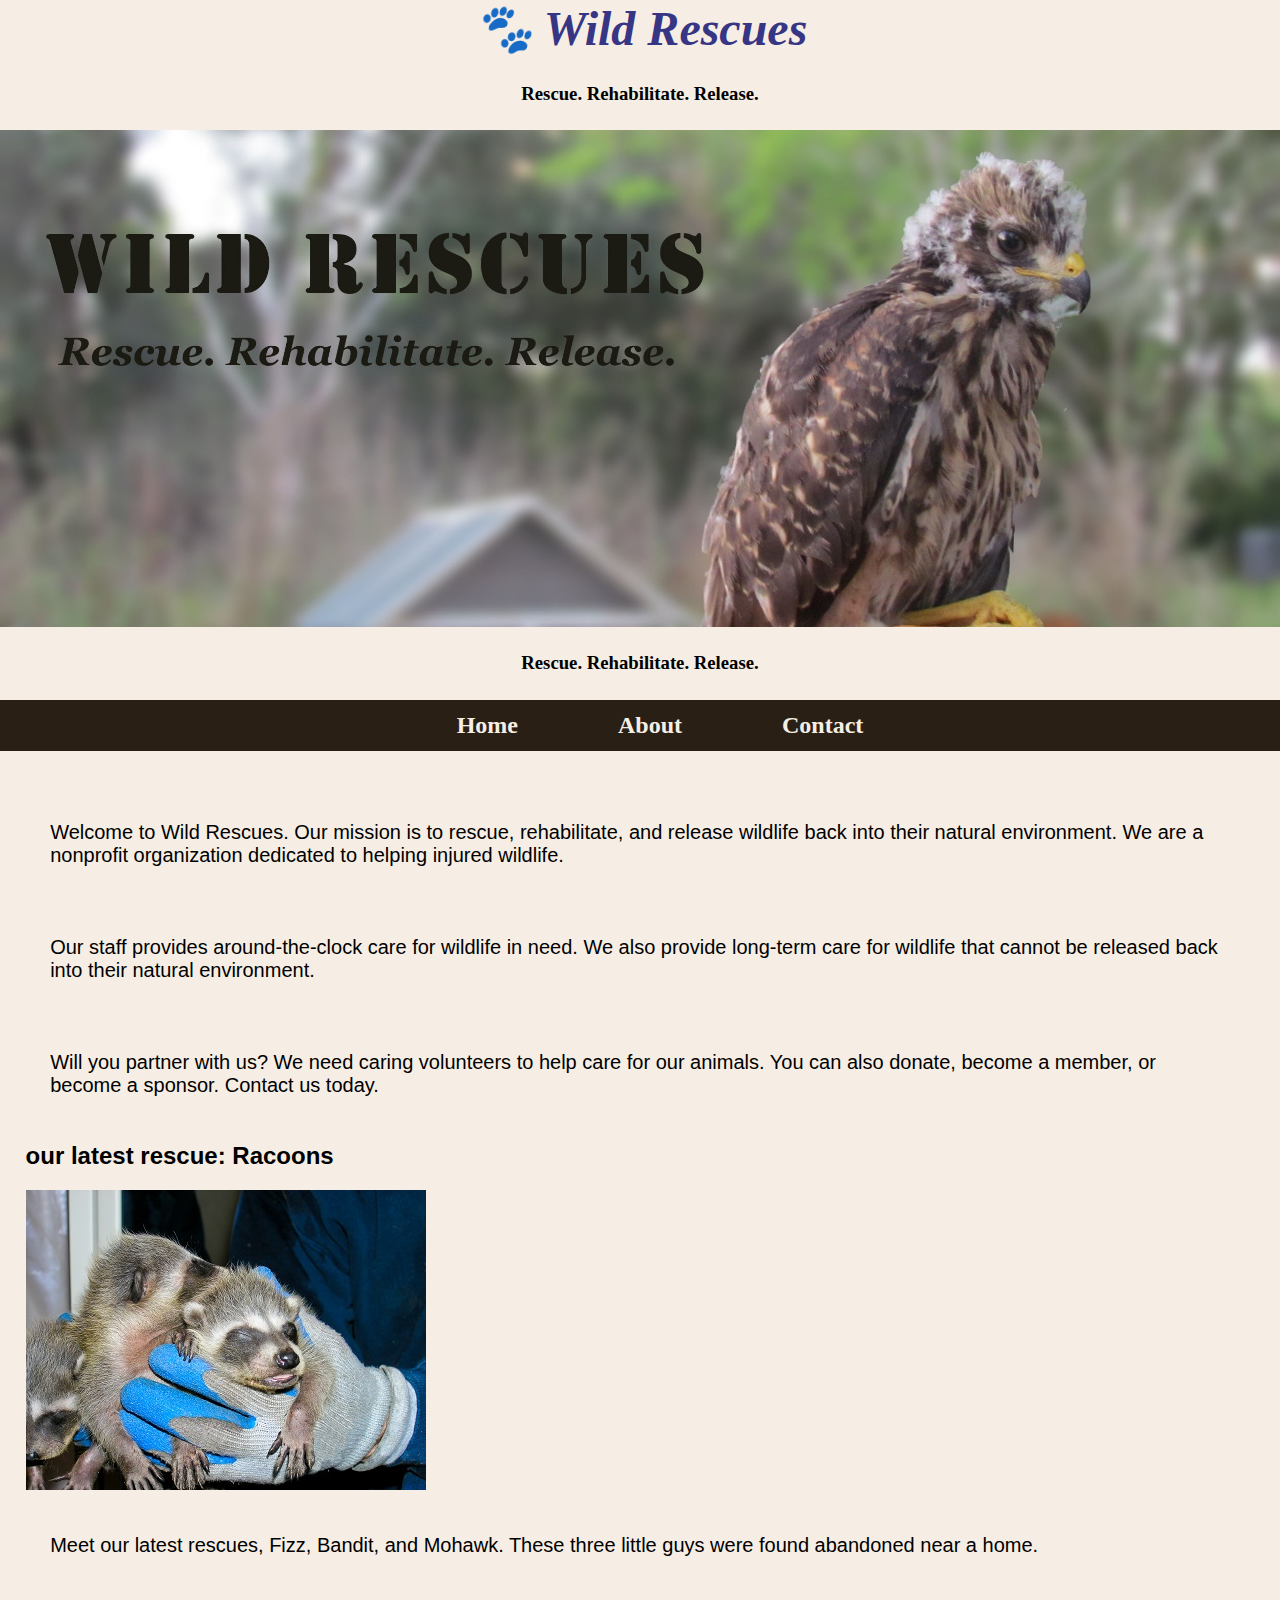
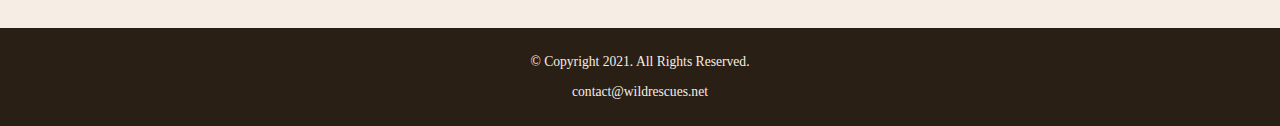
==== Lab-3/lab 2/Rescue/index.html @ 5ba77c65 "post" ====
<!DOCTYPE html>
   <!--Joseph Sutton
        Webpage Template
        02/12/24
    -->
     <html lang="en">
     <meta charset="utf-8">
     <link rel="stylesheet" href="css/styles.css">
        <head>
            <title>Wild Rescues: Home</title>
            <meta name="viewport" content="width=device-width, initial-scale=1.0">
            <link rel="preconnect" href="https://fonts.googleapis.com">
            <link rel="preconnect" href="https://fonts.gstatic.com" crossorigin>
            <link href="https://fonts.googleapis.com/css2?family=B612:ital,wght@0,400;0,700;1,400;1,700&family=Crimson+Text:ital,wght@0,400;0,600;0,700;1,400;1,600;1,700&family=DM+Serif+Display:ital@1&family=Emblema+One&display=swap" rel="stylesheet">
        </head>

        <body>
        </body>
        <header>
           <!---The header is used to help organize the page and should be static-->
           
           <h1><span &#128062; class="tab-desk"></h1>
            <div class="mobile"></div>
                <h1>&#128062; Wild Rescues</h1>
                <h3>Rescue. Rehabilitate. Release.</h3>
            <img src="images/baby-hawk.jpg" alt="rescued baby hawk">
           <h3>Rescue. Rehabilitate. Release.</h3>
        </header>

        <nav>
            <!---The nav is used to help keep the site map in order the page and should be static-->
            <ul>
                <li><a href="index.html"> Home </a>  </li>

                <li><a href="about.html"> About </a> </li>
                
                <li><a href="contact.html"> Contact </a> </li>

            </ul>
        </nav>
        
        <main>
            <!---Use the main area to add the main content to the webpage-->
         <div id="Welcome">
           
            <p>Welcome to Wild Rescues. Our mission is to rescue, rehabilitate, and release wildlife back into their natural environment. We are a nonprofit organization dedicated to helping injured wildlife.</p>
            
            <p>Our staff provides around-the-clock care for wildlife in need. We also provide long-term care for wildlife that cannot be released back into their natural environment.</p>
            
            <p>Will you partner with us? We need caring volunteers to help care for our animals. You can also donate, become a member, or become a sponsor. Contact us today.</p>
                </div>
            <div id="latest">
                <h2>our latest rescue: Racoons</h2>
                    <img src="images/baby-raccoons.jpg">
                        <p>Meet our latest rescues, Fizz, Bandit, and Mohawk. These three little guys were found abandoned near a home.</p>
            </div>
        </main>

        <footer>
            <p>&copy; Copyright 2021. All Rights Reserved.</p> 
            <p>contact@wildrescues.net</p>
        </footer>
---- Lab-3/lab 2/Rescue/css/styles.css ----
/* 
author: Jospeh Sutton
date: 04/03/24
file name: Styles.css
*/

/*
 CSS Reset
*/

body, header, nav, main, footer, img, h1, h3 {
    Margin: 0;
    padding: 0;
    border: 0;
}

/* 
style rule for body and image
*/

body {
    background-color: #f6eee4;
}
 
/* 
style rule for image
*/

img {
    max-width: 100%;
    display: block;
}

/*
Style rule for mobile viewport
*/

/*
Style rule for show mobile class and hide tab-desk class
*/
.mobile {
    display: block;
}

.tab-desk {
    display: none;
}

/*
Style rude for header area
*/

h1 {
    padding 2%
    text-align: center;
    .emblema-one-regular {
        font-family: "Emblema One", system-ui;
        font-weight: 400;
        font-style: normal;
      }
      
}

h3 {
    padding: 2%;
    text-align: center;
}

/* 
style rule for header content
*/

header h1 {
      text-align: center;
      font-size: 3em; 
      font-style:italic;
      color: #373684;
}

/*
Style rules for navigation area
*/
nav{
  background-color: #2a1f14;
}

nav ul {
  list-style-type: none;
  margin: 0;
  text-align: center;
}

nav li {
  display: inline-block;
  font-size: 1.5em;
  font: Geneva, Arial, sans-serif;
  font-weight: bold;
}

nav li a {
  display: block;
  color: #f6eee4;
  text-align: center;
  padding-top: 0.5em;
  padding-bottom: 0.5em;
  padding-left: 2em;
  padding-right: 2em;
  text-decoration: none;

}

/* 
style rules for main content
*/

Main {
    padding: 2%; 
    font-family: Verdana, Arial, sans-serif;
}

main p {
    padding: 2%;
    font-family: Verdana, Arial, sans-serif;
    font-size: 1.25em;
}

Main h3 {
padding-top: 2%;
}

main ul {
    list-style: square;
}

.action {
    font-size: 1.75em;
    font-weight: bold;
    text-align: center;
}

#contact  {
     text-align: center;
    }

/* 
Style rules for footer content 
*/

footer  {
    text-align: center;
    background-color: #2a1f14;
    color: #f6eee4;
    font-size: 0.85em;
    padding-top: 1%;
    padding-bottom: 1%;
    padding-left: 0%;
    padding-right: 0%;
}
footer a {
    color: #f3e6d8;
    text-decoration: none;
}
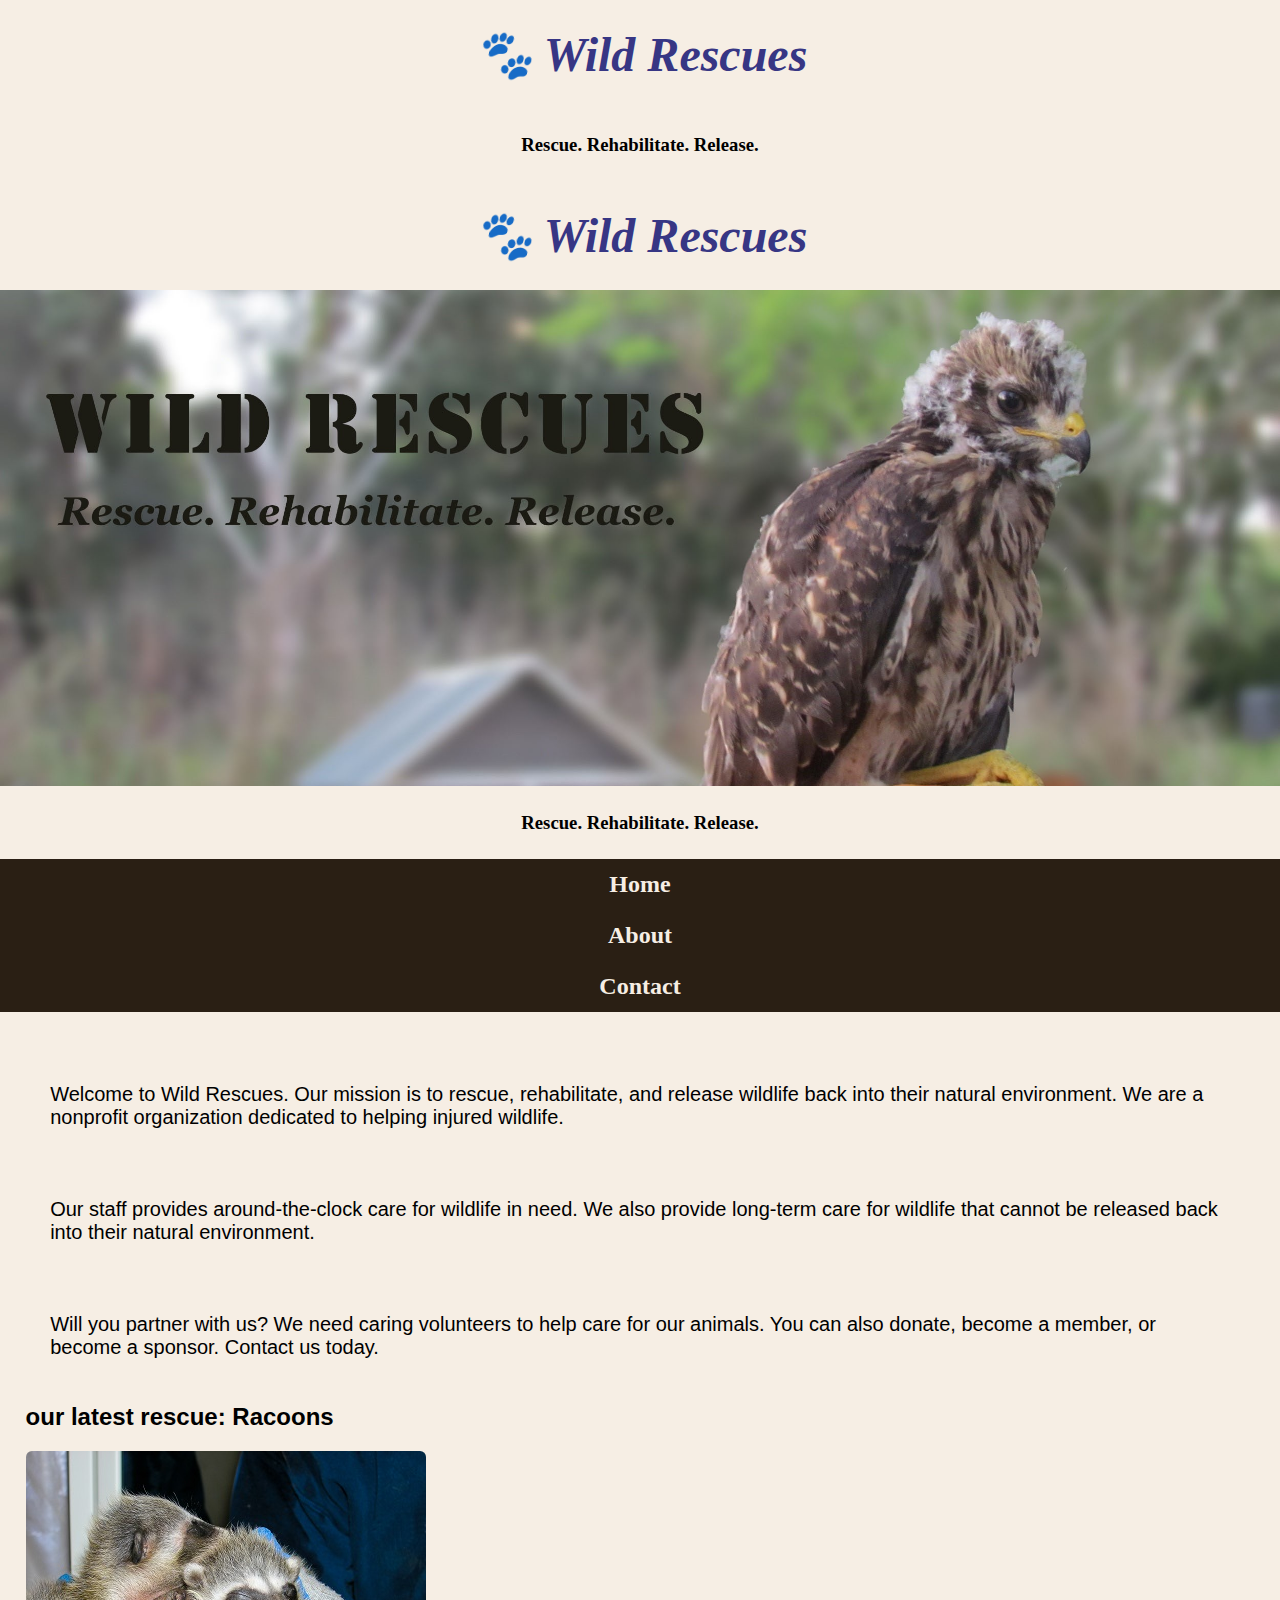
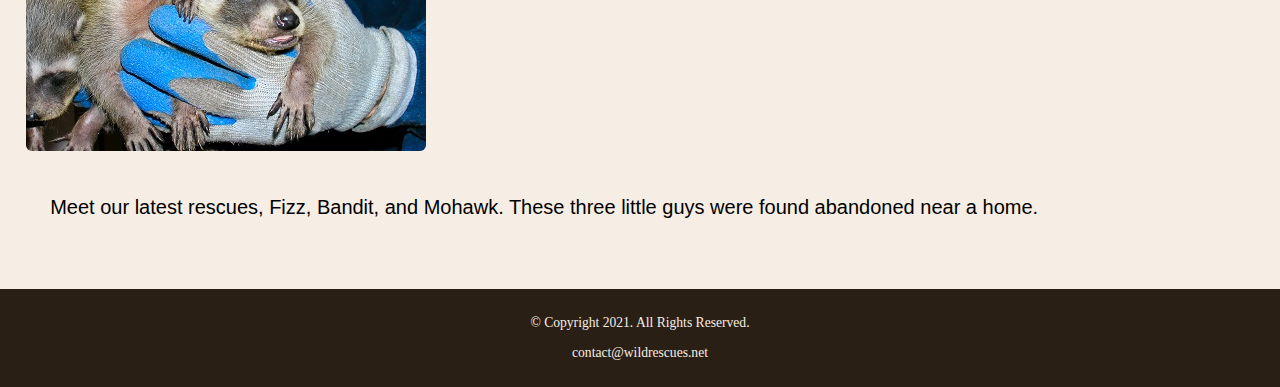
==== commit ef659732: "commit" ====
--- a/Lab-3/lab 2/Rescue/index.html
+++ b/Lab-3/lab 2/Rescue/index.html
@@ -1,63 +1,70 @@
 <!DOCTYPE html>
-   <!--Joseph Sutton
+<!--Joseph Sutton
         Webpage Template
         02/12/24
     -->
-     <html lang="en">
-     <meta charset="utf-8">
-     <link rel="stylesheet" href="css/styles.css">
-        <head>
-            <title>Wild Rescues: Home</title>
-            <meta name="viewport" content="width=device-width, initial-scale=1.0">
-            <link rel="preconnect" href="https://fonts.googleapis.com">
-            <link rel="preconnect" href="https://fonts.gstatic.com" crossorigin>
-            <link href="https://fonts.googleapis.com/css2?family=B612:ital,wght@0,400;0,700;1,400;1,700&family=Crimson+Text:ital,wght@0,400;0,600;0,700;1,400;1,600;1,700&family=DM+Serif+Display:ital@1&family=Emblema+One&display=swap" rel="stylesheet">
-        </head>
+<html lang="en">
+<meta charset="utf-8">
+<link rel="stylesheet" href="css/styles.css">
 
-        <body>
-        </body>
-        <header>
-           <!---The header is used to help organize the page and should be static-->
-           
-           <h1><span &#128062; class="tab-desk"></h1>
-            <div class="mobile"></div>
-                <h1>&#128062; Wild Rescues</h1>
-                <h3>Rescue. Rehabilitate. Release.</h3>
-            <img src="images/baby-hawk.jpg" alt="rescued baby hawk">
-           <h3>Rescue. Rehabilitate. Release.</h3>
-        </header>
+<head>
+    <title>Wild Rescues: Home</title>
+    <link rel="preconnect" href="https://fonts.googleapis.com">
+    <link rel="preconnect" href="https://fonts.gstatic.com" crossorigin>
+    <link href="https://fonts.googleapis.com/css2?family=Emblema+One&family=Lora:ital,wght@0,400..700;1,400..700&display=swap" rel="stylesheet">
+</head>
 
-        <nav>
-            <!---The nav is used to help keep the site map in order the page and should be static-->
-            <ul>
-                <li><a href="index.html"> Home </a>  </li>
+<body>
+</body>
+<header>
+    <!---The header is used to help organize the page and should be static-->
+    <div>
+        <a class="tab-desk"></a>
+    </div>
+    <div>
+        <a class="mobile"></a>
+        <h1>&#128062; Wild Rescues</h1>
+        <h3>Rescue. Rehabilitate. Release.</h3>
+    </div>
+    <h1>&#128062; Wild Rescues</h1>
+    <img src="images/baby-hawk.jpg" alt="rescued baby hawk">
+    <h3>Rescue. Rehabilitate. Release.</h3>
+</header>
 
-                <li><a href="about.html"> About </a> </li>
-                
-                <li><a href="contact.html"> Contact </a> </li>
+<nav>
+    <!---The nav is used to help keep the site map in order the page and should be static-->
+    <ul>
+        <li><a href="index.html"> Home </a> </li>
 
-            </ul>
-        </nav>
-        
-        <main>
-            <!---Use the main area to add the main content to the webpage-->
-         <div id="Welcome">
-           
-            <p>Welcome to Wild Rescues. Our mission is to rescue, rehabilitate, and release wildlife back into their natural environment. We are a nonprofit organization dedicated to helping injured wildlife.</p>
-            
-            <p>Our staff provides around-the-clock care for wildlife in need. We also provide long-term care for wildlife that cannot be released back into their natural environment.</p>
-            
-            <p>Will you partner with us? We need caring volunteers to help care for our animals. You can also donate, become a member, or become a sponsor. Contact us today.</p>
-                </div>
-            <div id="latest">
-                <h2>our latest rescue: Racoons</h2>
-                    <img src="images/baby-raccoons.jpg">
-                        <p>Meet our latest rescues, Fizz, Bandit, and Mohawk. These three little guys were found abandoned near a home.</p>
-            </div>
-        </main>
+        <li><a href="about.html"> About </a> </li>
 
-        <footer>
-            <p>&copy; Copyright 2021. All Rights Reserved.</p> 
-            <p>contact@wildrescues.net</p>
-        </footer>
+        <li><a href="contact.html"> Contact </a> </li>
 
+    </ul>
+</nav>
+
+<main>
+    <!---Use the main area to add the main content to the webpage-->
+    <div id="Welcome">
+
+        <p>Welcome to Wild Rescues. Our mission is to rescue, rehabilitate, and release wildlife back into their natural
+            environment. We are a nonprofit organization dedicated to helping injured wildlife.</p>
+
+        <p>Our staff provides around-the-clock care for wildlife in need. We also provide long-term care for wildlife
+            that cannot be released back into their natural environment.</p>
+
+        <p>Will you partner with us? We need caring volunteers to help care for our animals. You can also donate, become
+            a member, or become a sponsor. Contact us today.</p>
+    </div>
+    <div id="latest">
+        <h2>our latest rescue: Racoons</h2>
+        <img src="images/baby-raccoons.jpg" class="round">
+        <p>Meet our latest rescues, Fizz, Bandit, and Mohawk. These three little guys were found abandoned near a home.
+        </p>
+    </div>
+</main>
+
+<footer>
+    <p>&copy; Copyright 2021. All Rights Reserved.</p>
+    <p>contact@wildrescues.net</p>
+</footer>--- a/Lab-3/lab 2/Rescue/css/styles.css
+++ b/Lab-3/lab 2/Rescue/css/styles.css
@@ -8,7 +8,15 @@
  CSS Reset
 */
 
-body, header, nav, main, footer, img, h1, h3 {
+body,
+header,
+nav,
+main,
+footer,
+img,
+h1,
+h3, 
+ul {
     Margin: 0;
     padding: 0;
     border: 0;
@@ -21,7 +29,7 @@
 body {
     background-color: #f6eee4;
 }
- 
+
 /* 
 style rule for image
 */
@@ -32,36 +40,45 @@
 }
 
 /*
-Style rule for mobile viewport
-*/
-
-/*
-Style rule for show mobile class and hide tab-desk class
-*/
-.mobile {
-    display: block;
-}
-
-.tab-desk {
-    display: none;
-}
-
-/*
-Style rude for header area
+style rule for mobile veiwport
 */
 
 h1 {
-    padding 2%
-    text-align: center;
     .emblema-one-regular {
         font-family: "Emblema One", system-ui;
         font-weight: 400;
         font-style: normal;
-      }
-      
+      }      
 }
 
 h3 {
+    // <uniquifier>: Use a unique and descriptive class name
+// <weight>: Use a value from 400 to 700
+
+.lora-<uniquifier> {
+  font-family: "Lora", serif;
+  font-optical-sizing: auto;
+  font-weight: <weight>;
+  font-style: normal;
+}
+}
+/*
+Style rules to show mobile class and hide tab-desk class
+*/
+
+.mobile {
+    display: block;
+}
+
+.tab-desk {
+    display: none;
+}
+
+/* 
+style rules for header area
+*/
+
+h1, h3 {
     padding: 2%;
     text-align: center;
 }
@@ -71,41 +88,42 @@
 */
 
 header h1 {
-      text-align: center;
-      font-size: 3em; 
-      font-style:italic;
-      color: #373684;
+    text-align: center;
+    font-size: 3em;
+    font-style: italic;
+    color: #373684;
 }
 
 /*
 Style rules for navigation area
 */
-nav{
-  background-color: #2a1f14;
+nav {
+    background-color: #2a1f14;
 }
 
 nav ul {
-  list-style-type: none;
-  margin: 0;
-  text-align: center;
+    list-style-type: none;
+    text-align: center;
 }
 
 nav li {
-  display: inline-block;
-  font-size: 1.5em;
-  font: Geneva, Arial, sans-serif;
-  font-weight: bold;
+    display: block;
+    font-size: 1.5em;
+    font: Geneva, Arial, sans-serif;
+    font-weight: bold;
+    border-top: 0.5px;
+    color: #f6eee4;
 }
 
 nav li a {
-  display: block;
-  color: #f6eee4;
-  text-align: center;
-  padding-top: 0.5em;
-  padding-bottom: 0.5em;
-  padding-left: 2em;
-  padding-right: 2em;
-  text-decoration: none;
+    display: block;
+    color: #f6eee4;
+    text-align: center;
+    padding-top: 0.5em;
+    padding-bottom: 0.5em;
+    padding-left: 2em;
+    padding-right: 2em;
+    text-decoration: none;
 
 }
 
@@ -114,8 +132,17 @@
 */
 
 Main {
-    padding: 2%; 
+    padding: 2%;
     font-family: Verdana, Arial, sans-serif;
+    // <uniquifier>: Use a unique and descriptive class name
+// <weight>: Use a value from 400 to 700
+
+.lora-<uniquifier> {
+  font-family: "Lora", serif;
+  font-optical-sizing: auto;
+  font-weight: <weight>;
+  font-style: normal;
+}
 }
 
 main p {
@@ -124,29 +151,57 @@
     font-size: 1.25em;
 }
 
-Main h3 {
-padding-top: 2%;
+h3 {
+    padding-top: 2%;
 }
 
 main ul {
     list-style: square;
 }
 
+.link {
+    color:#4d3319 ;
+    text-decoration: none;
+    font-weight: bold;
+    font-style: italic;
+}
+
 .action {
     font-size: 1.75em;
     font-weight: bold;
     text-align: center;
 }
 
-#contact  {
-     text-align: center;
-    }
+.round {
+    border-radius: 6px;
+}
+
+#info ul {
+    margin-left: 10%;
+}
+
+#contact {
+    text-align: center;
+}
+
+.tel-link {
+    background-color: #2a1f14;
+    padding: 2%;
+    width: 80%;
+    margin-top: 0;
+    margin-bottom: 0;
+    margin-left: auto;
+    margin-right: auto;
+    color: #f6eee4;
+    text-decoration: none;
+    font-weight: bold;
+}
 
 /* 
 Style rules for footer content 
 */
 
-footer  {
+footer {
     text-align: center;
     background-color: #2a1f14;
     color: #f6eee4;
@@ -156,6 +211,7 @@
     padding-left: 0%;
     padding-right: 0%;
 }
+
 footer a {
     color: #f3e6d8;
     text-decoration: none;
